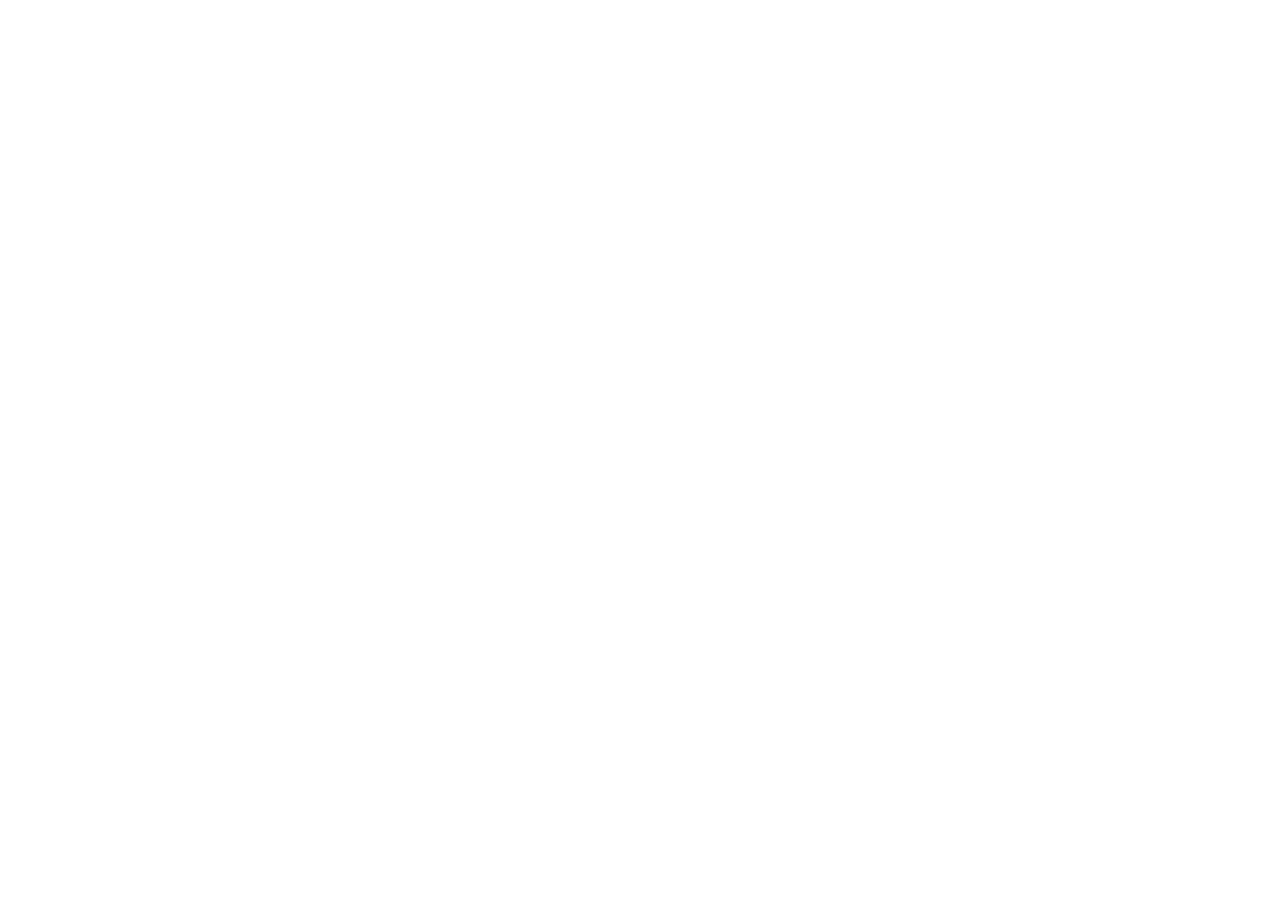
==== index.html @ 8da25667 "Inicio do projeto" ====
<!DOCTYPE html>
<html lang="pt-br">

<head>
    <meta charset="UTF-8">
    <meta name="viewport" content="width=device-width, initial-scale=1.0">
    <title>Document</title>
</head>

<body>

</body>

</html>
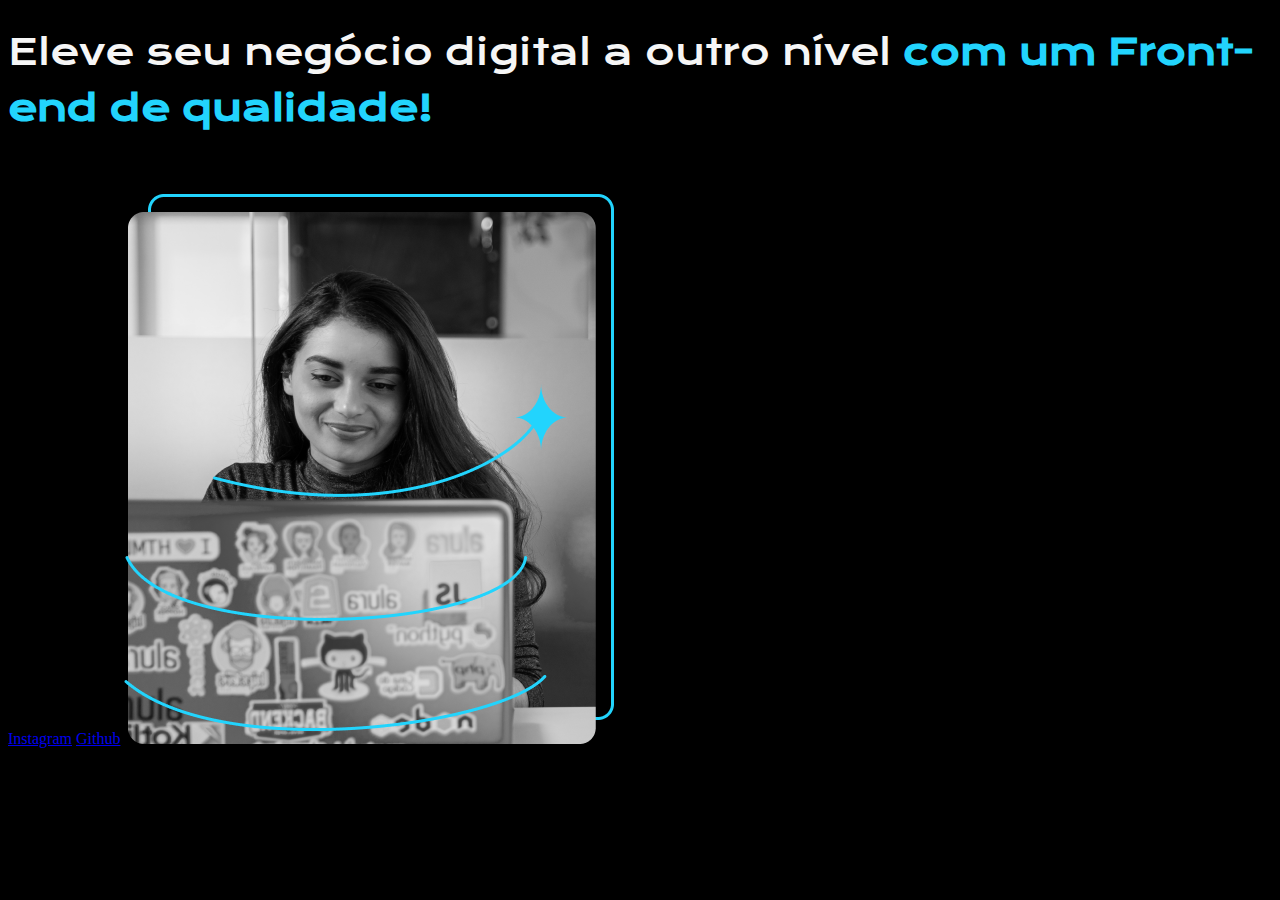
==== commit 77f0be06: "add main.css and img" ====
--- a/index.html
+++ b/index.html
@@ -4,10 +4,34 @@
 <head>
     <meta charset="UTF-8">
     <meta name="viewport" content="width=device-width, initial-scale=1.0">
-    <title>Document</title>
+    <title>Portifolio Alura</title>
+
+    <link rel="preconnect" href="https://fonts.googleapis.com">
+    <link rel="preconnect" href="https://fonts.gstatic.com" crossorigin>
+    <link
+        href="https://fonts.googleapis.com/css2?family=Krona+One&family=Montserrat:ital,wght@0,100..900;1,100..900&display=swap"
+        rel="stylesheet">
+
+    <link rel="stylesheet" href="styles.css">
 </head>
 
 <body>
+    <header>
+
+    </header>
+    <main class="container">
+        <h1 class="container__titulo">Eleve seu negócio digital a outro nível <strong class="titulo__destaque"> com um
+                Front-end de qualidade!</strong></h1>
+        <p class="container__texto">Olá! Sou Joana Santos, desenvolvedora Front-end com especialidade em React, HTML e
+            CSS. Ajudo pequenos
+            negócios e designers a colocarem em prática boas ideias. Vamos conversar?</p>
+        <a href="#"> Instagram</a>
+        <a href="#">Github</a>
+        <img src="img/imagem.png" alt="Foto da joana Santos programando">
+    </main>
+    <footer>
+
+    </footer>
 
 </body>
 
--- a/styles.css
+++ b/styles.css
@@ -0,0 +1,12 @@
+@import url('styles/main.css');
+
+
+:root {
+    --cor-fundo: #000000;
+    --cor-fonte-primaria: #f6f6f6;
+    --cor-destaque: #22d4fd;
+}
+
+body {
+    background-color: var(--cor-fundo);
+}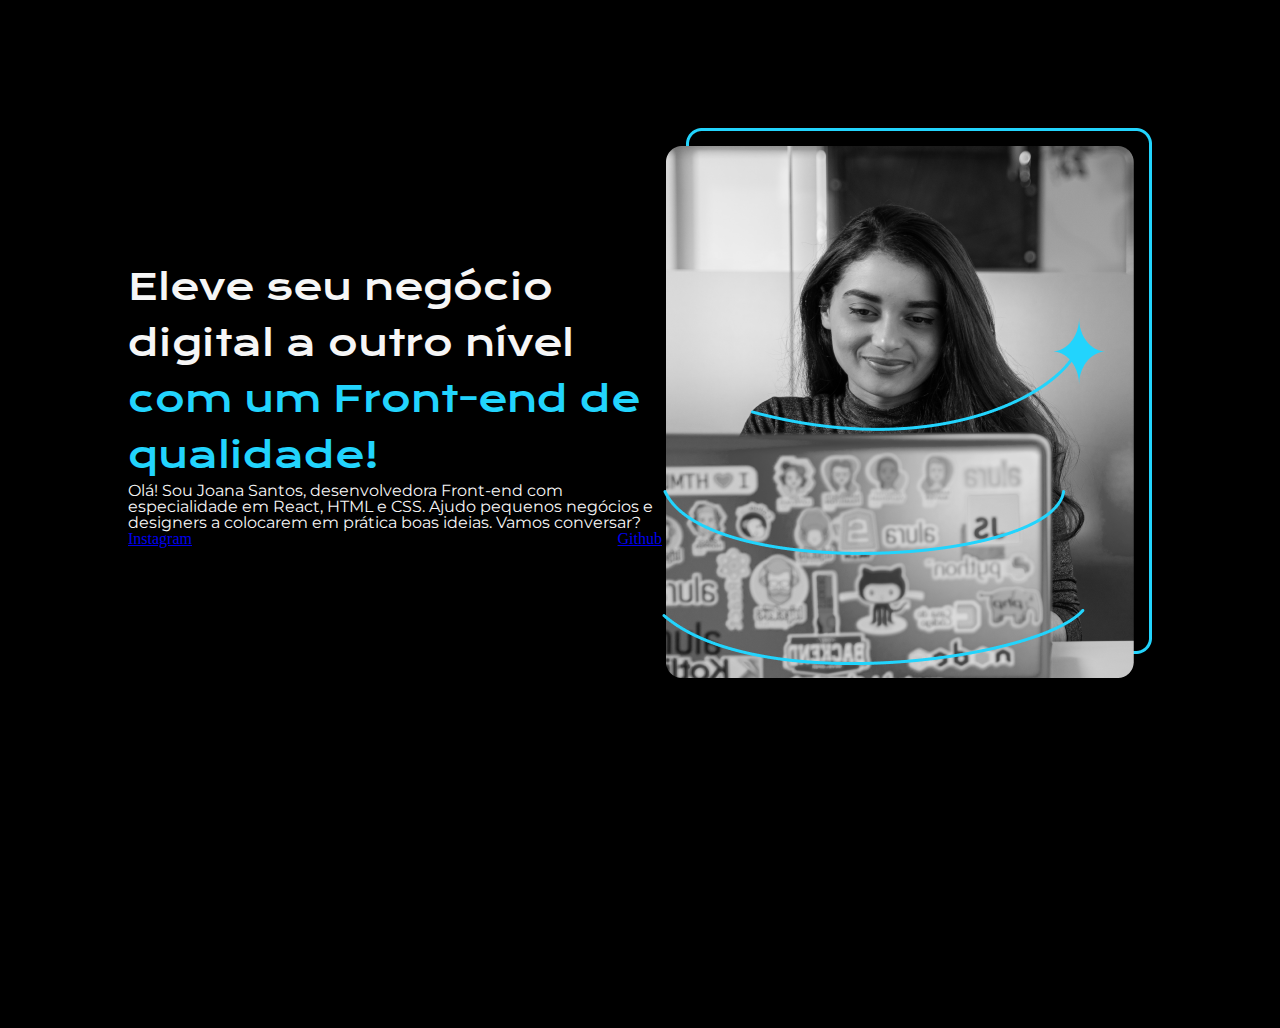
==== commit 7291db2c: "estilização da página" ====
--- a/index.html
+++ b/index.html
@@ -6,6 +6,7 @@
     <meta name="viewport" content="width=device-width, initial-scale=1.0">
     <title>Portifolio Alura</title>
 
+    <link rel="stylesheet" href="reset.css">
     <link rel="preconnect" href="https://fonts.googleapis.com">
     <link rel="preconnect" href="https://fonts.gstatic.com" crossorigin>
     <link
@@ -20,13 +21,19 @@
 
     </header>
     <main class="container">
-        <h1 class="container__titulo">Eleve seu negócio digital a outro nível <strong class="titulo__destaque"> com um
-                Front-end de qualidade!</strong></h1>
-        <p class="container__texto">Olá! Sou Joana Santos, desenvolvedora Front-end com especialidade em React, HTML e
-            CSS. Ajudo pequenos
-            negócios e designers a colocarem em prática boas ideias. Vamos conversar?</p>
-        <a href="#"> Instagram</a>
-        <a href="#">Github</a>
+        <div class="container__conteudo">
+            <h1 class="container__titulo">Eleve seu negócio digital a outro nível <strong class="titulo__destaque"> com
+                    um
+                    Front-end de qualidade!</strong></h1>
+            <p class="container__texto">Olá! Sou Joana Santos, desenvolvedora Front-end com especialidade em React, HTML
+                e
+                CSS. Ajudo pequenos
+                negócios e designers a colocarem em prática boas ideias. Vamos conversar?</p>
+            <div class="btn__ancora">
+                <a href="#" class="container__item"> Instagram</a>
+                <a href="#" class="container__item">Github</a>
+            </div>
+        </div>
         <img src="img/imagem.png" alt="Foto da joana Santos programando">
     </main>
     <footer>
--- a/styles.css
+++ b/styles.css
@@ -9,4 +9,6 @@
 
 body {
     background-color: var(--cor-fundo);
+    height: 100vh;
+    box-sizing: border-box;
 }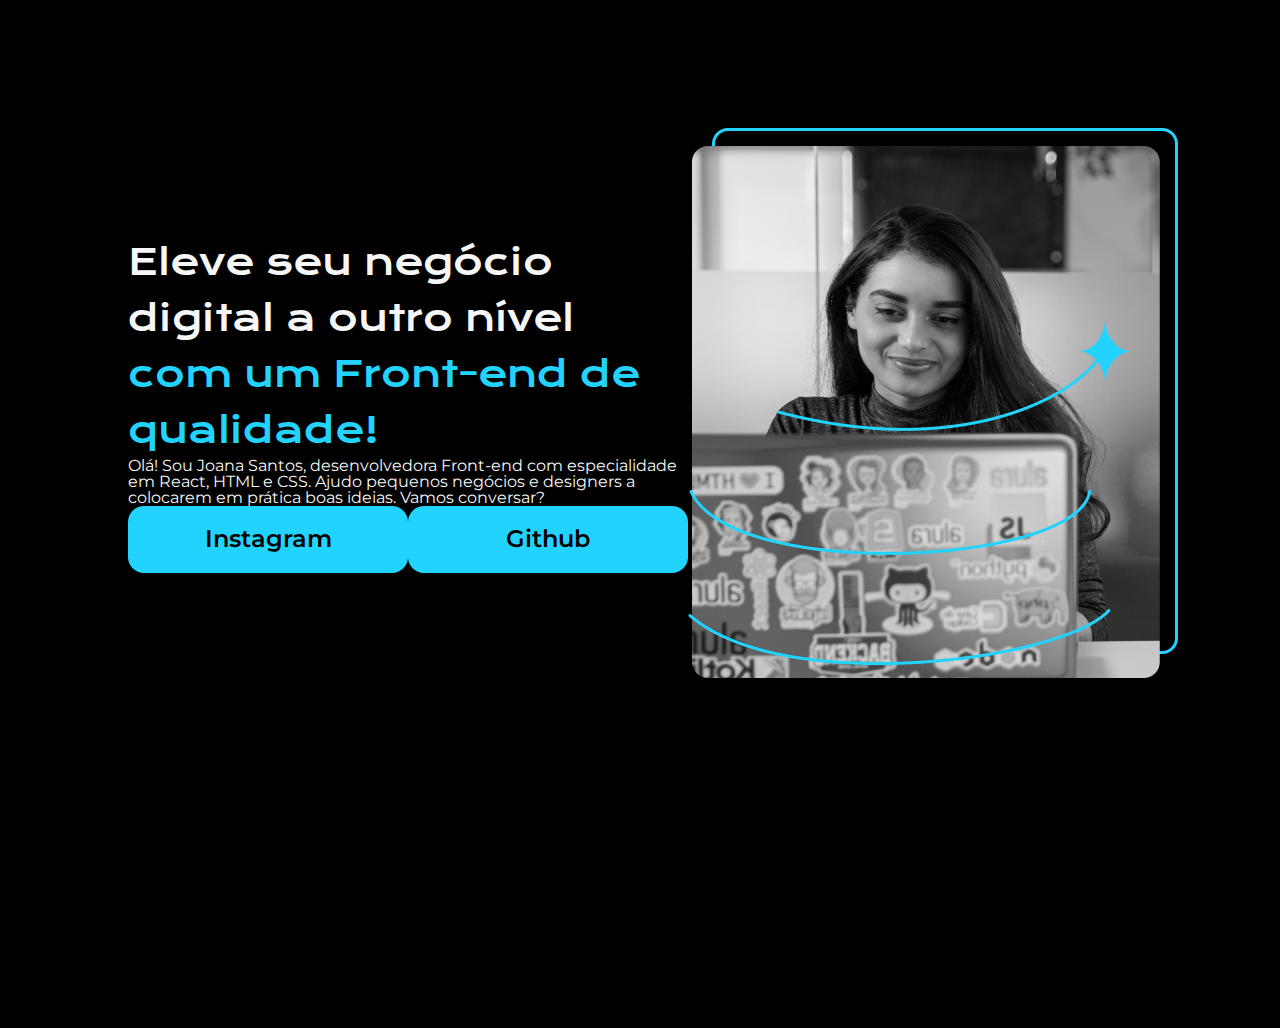
==== commit 8c816ae9: "Estilização dos botões" ====
--- a/index.html
+++ b/index.html
@@ -29,9 +29,9 @@
                 e
                 CSS. Ajudo pequenos
                 negócios e designers a colocarem em prática boas ideias. Vamos conversar?</p>
-            <div class="btn__ancora">
-                <a href="#" class="container__item"> Instagram</a>
-                <a href="#" class="container__item">Github</a>
+            <div class="container__links">
+                <a href="#" class="btn__ancora"> Instagram</a>
+                <a href="#" class="btn__ancora">Github</a>
             </div>
         </div>
         <img src="img/imagem.png" alt="Foto da joana Santos programando">
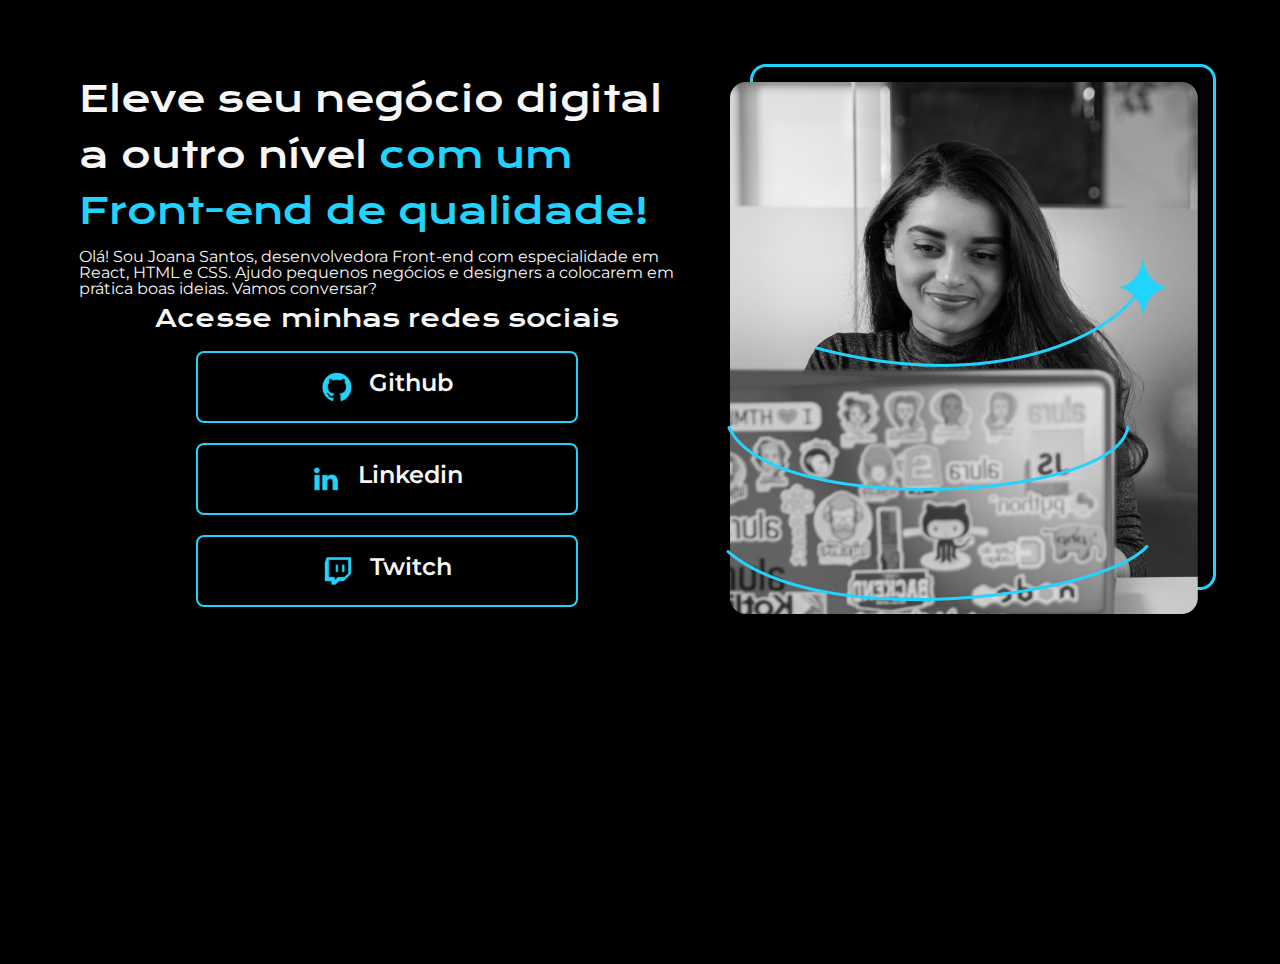
==== commit ed3adb01: "Add new link and hover styles" ====
--- a/index.html
+++ b/index.html
@@ -30,8 +30,19 @@
                 CSS. Ajudo pequenos
                 negócios e designers a colocarem em prática boas ideias. Vamos conversar?</p>
             <div class="container__links">
-                <a href="#" class="btn__ancora"> Instagram</a>
-                <a href="#" class="btn__ancora">Github</a>
+                <h2 class="titulo__links">Acesse minhas redes sociais</h2>
+                <a href="#" class="btn__ancora">
+                    <img src="img/Logo Github.svg">
+                    Github
+                </a>
+                <a href="#" class="btn__ancora">
+                    <img src="img/Logo linkedin.svg">
+                    Linkedin
+                </a>
+                <a href="#" class="btn__ancora">
+                    <img src="img/Logo Twitch.svg">
+                    Twitch
+                </a>
             </div>
         </div>
         <img src="img/imagem.png" alt="Foto da joana Santos programando">
--- a/styles.css
+++ b/styles.css
@@ -9,6 +9,7 @@
 
 body {
     background-color: var(--cor-fundo);
+    color: var(--cor-fonte-primaria);
     height: 100vh;
     box-sizing: border-box;
 }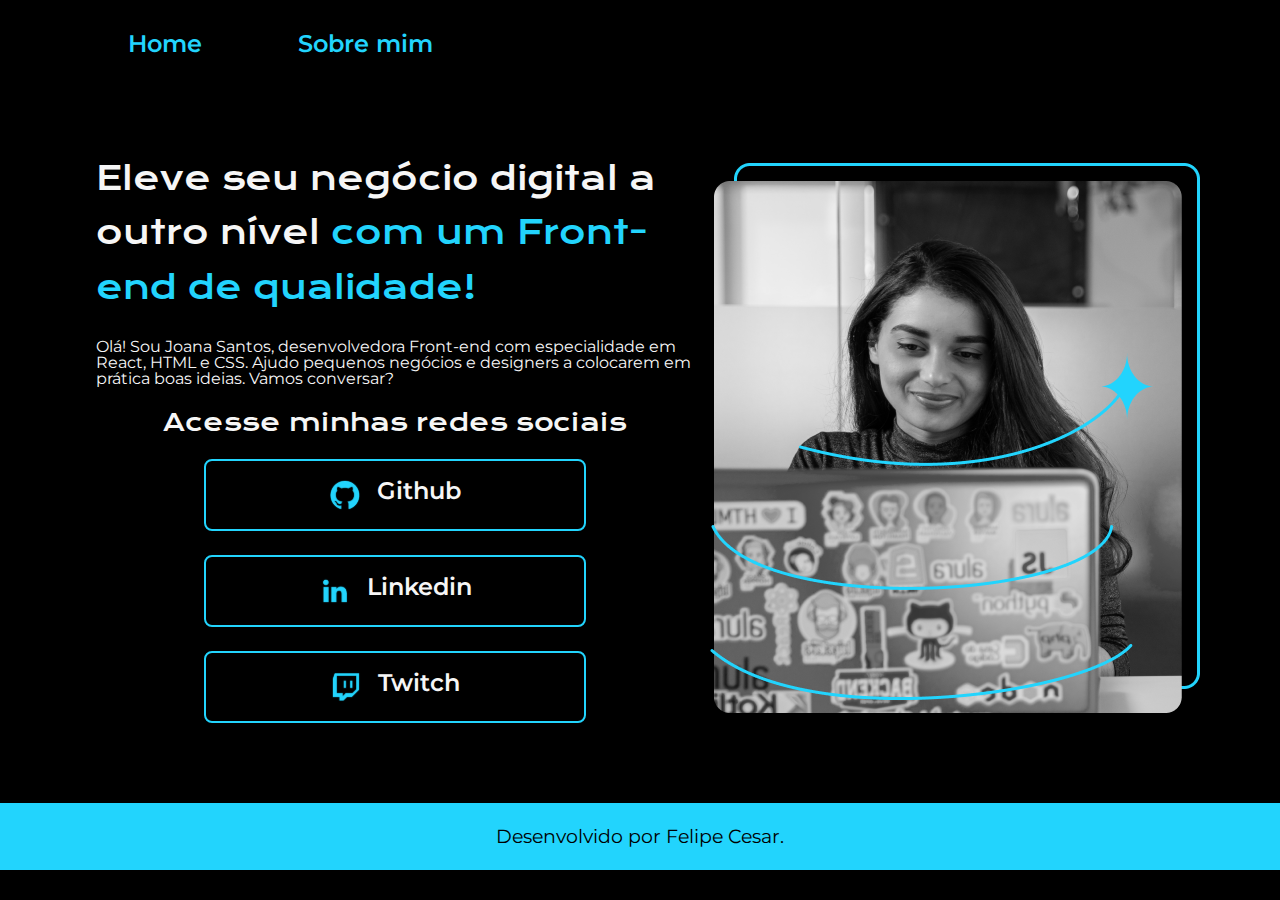
==== commit 2ccf5fdd: "Finalização da estilização" ====
--- a/index.html
+++ b/index.html
@@ -17,8 +17,15 @@
 </head>
 
 <body>
-    <header>
-
+    <header class="cabeca">
+        <nav class="cabeca__menu">
+            <a class="cabeca__link" href="index.html">
+                Home
+            </a>
+            <a class="cabeca__link" href="about.html">
+                Sobre mim
+            </a>
+        </nav>
     </header>
     <main class="container">
         <div class="container__conteudo">
@@ -47,8 +54,8 @@
         </div>
         <img src="img/imagem.png" alt="Foto da joana Santos programando">
     </main>
-    <footer>
-
+    <footer class="rodape">
+        Desenvolvido por Felipe Cesar.
     </footer>
 
 </body>
--- a/styles.css
+++ b/styles.css
@@ -5,6 +5,9 @@
     --cor-fundo: #000000;
     --cor-fonte-primaria: #f6f6f6;
     --cor-destaque: #22d4fd;
+    --fonte-texto: 'Montserrat';
+    --fonte-titulo: 'Krona One';
+
 }
 
 body {
